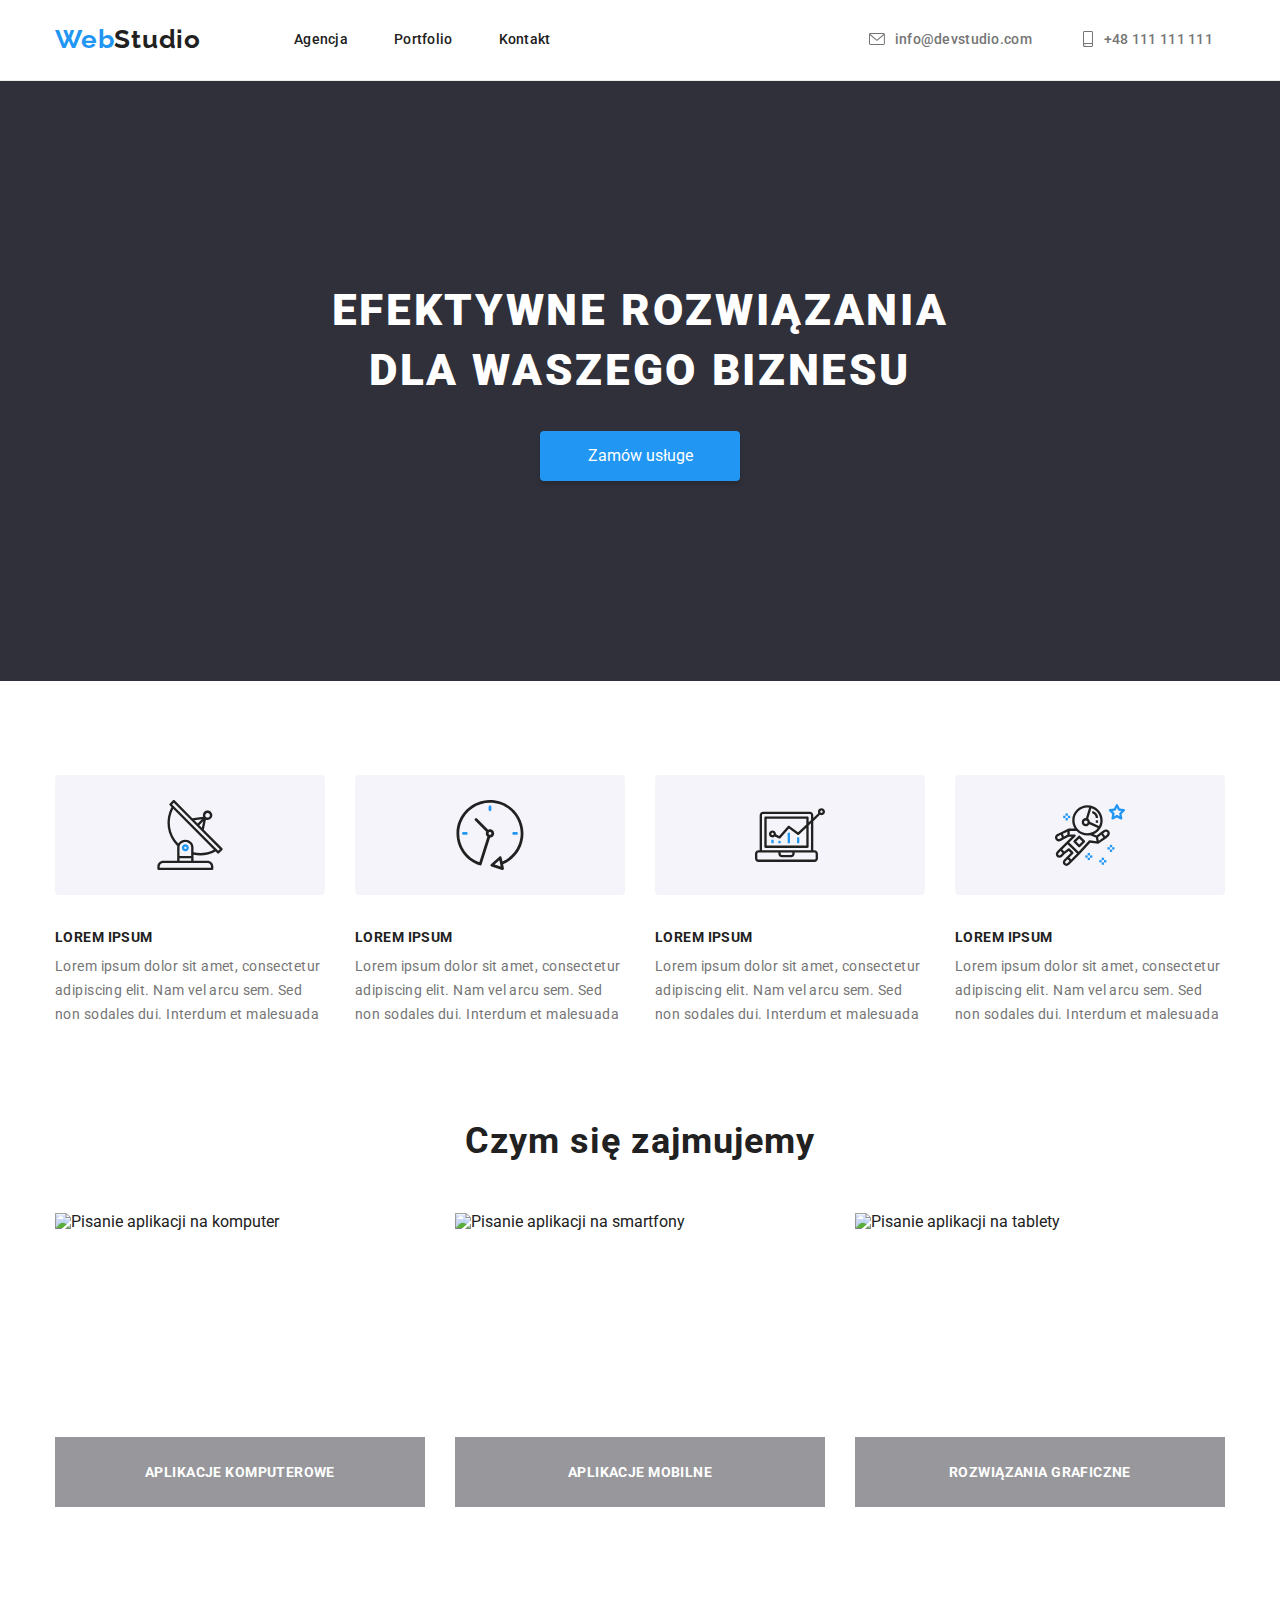
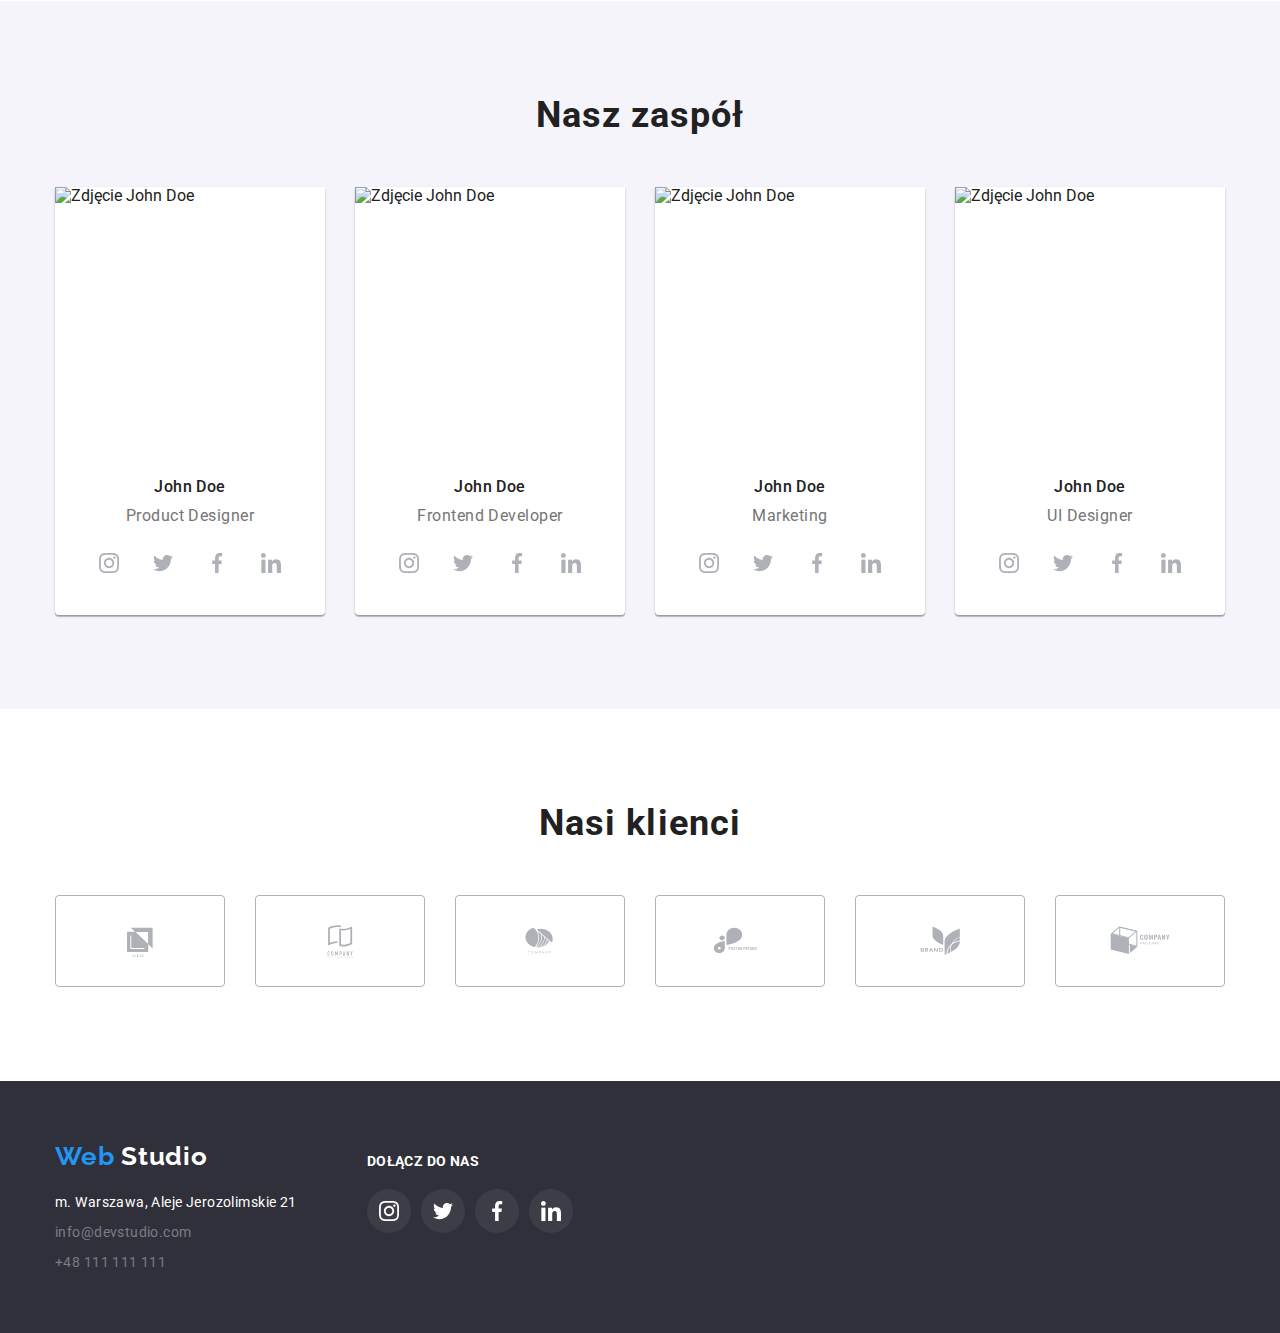
==== index.html @ 71140097 "Whot-we-do is don" ====
<!DOCTYPE html>
<html lang="pl">

<head>
    <meta charset="UTF-8">
    <meta http-equiv="X-UA-Compatible" content="IE=edge">
    <meta name="viewport" content="width=device-width, initial-scale=1.0">
    <title>WebStudio</title>
    <link rel="stylesheet"
        href="https://cdnjs.cloudflare.com/ajax/libs/modern-normalize/1.0.0/modern-normalize.min.css" />
    <link rel="stylesheet" href="./css/styles.css" />
    <link
        href="https://fonts.googleapis.com/css2?family=Raleway:wght@700&family=Roboto:wght@400;500;700;900&display=swap"
        rel="stylesheet" />

</head>

<body>

   <header class="header">
        <div class="container ">
            <a class="logo" href="./index.html"><span class="logo-span">Web</span>Studio</a>
            <nav class="navigation">
                <ul class="navigation__list list">
                    <li class="navigation__item ">
                        <a class="navigation__link" href="./index.html">Agencja</a>
                    </li>
                    <li class="navigation__item">
                        <a class="navigation__link" href="./portfolio.html">Portfolio</a>
                    </li>
                    <li class="navigation__item">
                        <a class="navigation__link" href="#">Kontakt</a>
                    </li>
                </ul>
            </nav>
            <address class="header-address">
                <ul class="header-address__list list">
                    <li class="header-address__item">
                        <a class="header-address__link  header__mail" href="mailto:info@devstudio.com">
                            <svg class="header-address__icon header-address__envelope">
                                <use href="./images/icons.svg#icon-envelope"></use>
                            </svg>
                            info@devstudio.com
                        </a>
                    </li>
                    <li class="header-address__item">
                        <a class="header-address__link  header__tel" href="tel:+48111111111">
                            <svg class="header-address__icon header-address__phone">
                                <use href="./images/icons.svg#icon-smartphone"></use>
                            </svg>
                            +48 111 111 111
                        </a>
                    </li>
                </ul>
            </address>
        </div>
    </header>

    <main>
        <!-- ORDERS -->
        <section class="orders orders-photo">
            <div class="container">                
                <h1 class="order-title">EFEKTYWNE ROZWIĄZANIA DLA WASZEGO BIZNESU </h1>
                <button class="order-btn" type="button"> Zamów usługe</button>                  
            </div>
        </section>

        <!-- 4x DISCRIPION     -->
        <section class="discription">
            <div class="container">

                <ul class="discription__list list">

                    <li class="discription__item">
                        <figure>
                            <svg class="discription__icon">
                                <use href="./images/icons.svg#icon-antenna1"></use>
                            </svg>
                            <figcaption>
                                <h3 class="discription__title">LOREM IPSUM</h3>
                                <p class="discription__text">Lorem ipsum dolor sit amet, consectetur
                                    adipiscing elit. Nam vel arcu sem. Sed
                                    non sodales dui. Interdum et malesuada</p>
                            </figcaption>
                        </figure>
                    </li>

                    <li class="discription__item">
                        <figure>
                            <svg class="discription__icon">
                                <use href="./images/icons.svg#icon-clock2"></use>
                            </svg>
                            <figcaption>
                                <h3 class="discription__title">LOREM IPSUM</h3>
                                <p class="discription__text">Lorem ipsum dolor sit amet, consectetur
                                    adipiscing elit. Nam vel arcu sem. Sed
                                    non sodales dui. Interdum et malesuada</p>
                            </figcaption>
                        </figure>
                    </li>

                    <li class="discription__item">
                        <figure>
                            <svg class="discription__icon">
                                <use href="./images/icons.svg#icon-laptop3"></use>
                            </svg>
                            <figcaption>
                                <h3 class="discription__title">LOREM IPSUM</h3>
                                <p class="discription__text">Lorem ipsum dolor sit amet, consectetur
                                    adipiscing elit. Nam vel arcu sem. Sed
                                    non sodales dui. Interdum et malesuada</p>
                            </figcaption>
                        </figure>
                    </li>

                    <li class="discription__item">
                        <figure>
                            <svg class="discription__icon">
                                <use href="./images/icons.svg#icon-astronaut4"></use>
                            </svg>
                            <figcaption>
                                <h3 class="discription__title">LOREM IPSUM</h3>
                                <p class="discription__text">Lorem ipsum dolor sit amet, consectetur
                                    adipiscing elit. Nam vel arcu sem. Sed
                                    non sodales dui. Interdum et malesuada</p>
                            </figcaption>
                        </figure>
                    </li>
                </ul>
            </div>
        </section>

        <!-- WHOT WE DO          -->
        <section class="whot-we-do ">
            <div class="container">

                <h2 class="agencja-main-category">Czym się zajmujemy</h2>

                <ul class="whot-we-do__list list">
                    <li class="whot-we-do__item">
                        <img src="./images/what_we_do/what_we_do_img.jpg"
                            alt="Pisanie aplikacji na komputer" width="370" height="294">
                        <p class="whot-we-do__lable">Aplikacje komputerowe</p>
                    </li>
                    <li class="whot-we-do__item">
                        <img src="./images/what_we_do/what_we_do_img2.jpg"
                            alt="Pisanie aplikacji na smartfony" width="370" height="294">
                        <p class="whot-we-do__lable">Aplikacje mobilne</p>
                    </li>
                    <li class="whot-we-do__item">
                        <img src="./images/what_we_do/what_we_do_img3.jpg"
                            alt="Pisanie aplikacji na tablety" width="370" height="294">
                        <p class="whot-we-do__lable">Rozwiązania graficzne</p>
                    </li>
                </ul>
            </div>
        </section>

        <!-- TEAM -->
        <section class="team">
            <div class="container">

                <h2 class="agencja-main-category">Nasz zaspół</h2>

                <ul class="team__list list">
                    <li class="team__item">
                        <figure>
                            <img src="./images/team/team_img1.jpg" alt="Zdjęcie John Doe" width="270" height="260">
                            <figcaption class="team__figcaption">
                                <h3 class="team__name">John Doe</h3>
                                <p class="team__position">Product Designer</p>

                                <ul class="social-icon__list  social-icon__list--team list">
                                    
                                    <li class="social-icon__item social-icon__item--team">
                                        <a class="social-icon__link social-icon__link--team" href="#">
                                            <svg class="social-icon__icon social-icon__icon--team">
                                                <use href="./images/icons.svg#icon-instagram1"></use>
                                            </svg>
                                        </a>
                                    </li>

                                    <li class="social-icon__item social-icon__item--team">
                                        <a class="social-icon__link social-icon__link--team" href="#">
                                            <svg class="social-icon__icon social-icon__icon--team">
                                                <use href="./images/icons.svg#icon-twitter2"></use>
                                            </svg>
                                        </a>
                                    </li>

                                    <li class="social-icon__item social-icon__item--team">
                                        <a class="social-icon__link social-icon__link--team" href="#">
                                            <svg class="social-icon__icon social-icon__icon--team">
                                                <use href="./images/icons.svg#icon-facebook3"></use>
                                            </svg>
                                        </a>
                                    </li>

                                    <li class="social-icon__item social-icon__item--team">
                                        <a class="social-icon__link social-icon__link--team" href="#">
                                            <svg class="social-icon__icon social-icon__icon--team">
                                                <use href="./images/icons.svg#icon-linkedin4"></use>
                                            </svg>
                                        </a>
                                    </li>

                                </ul>
                            </figcaption>
                        </figure>

                    </li>
                    <li class="team__item">
                        <figure>
                            <img src="./images/team/team_img2.jpg" alt="Zdjęcie John Doe" width="270" height="260">
                            <figcaption class="team__figcaption">
                                <h3 class="team__name">John Doe</h3>
                                <p class="team__position">Frontend Developer</p>

                                <ul class="social-icon__list  social-icon__list--team list">
                                    
                                    <li class="social-icon__item social-icon__item--team">
                                        <a class="social-icon__link social-icon__link--team" href="#">
                                            <svg class="social-icon__icon social-icon__icon--team">
                                                <use href="./images/icons.svg#icon-instagram1"></use>
                                            </svg>
                                        </a>
                                    </li>

                                    <li class="social-icon__item social-icon__item--team">
                                        <a class="social-icon__link social-icon__link--team" href="#">
                                            <svg class="social-icon__icon social-icon__icon--team">
                                                <use href="./images/icons.svg#icon-twitter2"></use>
                                            </svg>
                                        </a>
                                    </li>

                                    <li class="social-icon__item social-icon__item--team">
                                        <a class="social-icon__link social-icon__link--team" href="#">
                                            <svg class="social-icon__icon social-icon__icon--team">
                                                <use href="./images/icons.svg#icon-facebook3"></use>
                                            </svg>
                                        </a>
                                    </li>

                                    <li class="social-icon__item social-icon__item--team">
                                        <a class="social-icon__link social-icon__link--team" href="#">
                                            <svg class="social-icon__icon social-icon__icon--team">
                                                <use href="./images/icons.svg#icon-linkedin4"></use>
                                            </svg>
                                        </a>
                                    </li>

                                </ul>
                            </figcaption>
                        </figure>

                    </li>
                    <li class="team__item ">
                        <figure>
                            <img src="./images/team/team_img3.jpg" alt="Zdjęcie John Doe" width="270" height="260">
                            <figcaption class="team__figcaption">
                                <h3 class="team__name">John Doe</h3>
                                <p class="team__position">Marketing</p>

                                <ul class="social-icon__list  social-icon__list--team list">
                                    
                                    <li class="social-icon__item social-icon__item--team">
                                        <a class="social-icon__link social-icon__link--team" href="#">
                                            <svg class="social-icon__icon social-icon__icon--team">
                                                <use href="./images/icons.svg#icon-instagram1"></use>
                                            </svg>
                                        </a>
                                    </li>

                                    <li class="social-icon__item social-icon__item--team">
                                        <a class="social-icon__link social-icon__link--team" href="#">
                                            <svg class="social-icon__icon social-icon__icon--team">
                                                <use href="./images/icons.svg#icon-twitter2"></use>
                                            </svg>
                                        </a>
                                    </li>

                                    <li class="social-icon__item social-icon__item--team">
                                        <a class="social-icon__link social-icon__link--team" href="#">
                                            <svg class="social-icon__icon social-icon__icon--team">
                                                <use href="./images/icons.svg#icon-facebook3"></use>
                                            </svg>
                                        </a>
                                    </li>

                                    <li class="social-icon__item social-icon__item--team">
                                        <a class="social-icon__link social-icon__link--team" href="#">
                                            <svg class="social-icon__icon social-icon__icon--team">
                                                <use href="./images/icons.svg#icon-linkedin4"></use>
                                            </svg>
                                        </a>
                                    </li>

                                </ul>
                            </figcaption>
                        </figure>

                    </li>
                    <li class="team__item">
                        <figure>
                            <img src="./images/team/team_img4.jpg" alt="Zdjęcie John Doe" width="270" height="260">
                            <figcaption class="team__figcaption">
                                <h3 class="team__name">John Doe</h3>
                                <p class="team__position">UI Designer</p>

                                <ul class="social-icon__list  social-icon__list--team list">
                                    
                                    <li class="social-icon__item social-icon__item--team">
                                        <a class="social-icon__link social-icon__link--team" href="#">
                                            <svg class="social-icon__icon social-icon__icon--team">
                                                <use href="./images/icons.svg#icon-instagram1"></use>
                                            </svg>
                                        </a>
                                    </li>

                                    <li class="social-icon__item social-icon__item--team">
                                        <a class="social-icon__link social-icon__link--team" href="#">
                                            <svg class="social-icon__icon social-icon__icon--team">
                                                <use href="./images/icons.svg#icon-twitter2"></use>
                                            </svg>
                                        </a>
                                    </li>

                                    <li class="social-icon__item social-icon__item--team">
                                        <a class="social-icon__link social-icon__link--team" href="#">
                                            <svg class="social-icon__icon social-icon__icon--team">
                                                <use href="./images/icons.svg#icon-facebook3"></use>
                                            </svg>
                                        </a>
                                    </li>

                                    <li class="social-icon__item social-icon__item--team">
                                        <a class="social-icon__link social-icon__link--team" href="#">
                                            <svg class="social-icon__icon social-icon__icon--team">
                                                <use href="./images/icons.svg#icon-linkedin4"></use>
                                            </svg>
                                        </a>
                                    </li>

                                </ul>
                            </figcaption>
                        </figure>
                    </li>
                </ul>
            </div>
        </section>

        <!-- OUER CUSTOMERS -->
        <section class="customers">
            <div class="container ">
                <h2 class="agencja-main-category">Nasi klienci</h2>

                <ul class="customers__list list">

                    <li class="customers__item">
                        <a class="customers__link" href="#">
                            <svg class="customers__logo">
                                <use href="./images/icons.svg#icon-client1"></use>
                            </svg>
                        </a>
                    </li>

                    <li class="customers__item">
                        <a class="customers__link" href="#">
                            <svg class="customers__logo">
                                <use href="./images/icons.svg#icon-client2"></use>
                            </svg>
                        </a>
                    </li>

                    <li class="customers__item">
                        <a class="customers__link" href="#">
                            <svg class="customers__logo">
                                <use href="./images/icons.svg#icon-client3"></use>
                            </svg>
                        </a>
                    </li>

                    <li class="customers__item">
                        <a class="customers__link" href="#">
                            <svg class="customers__logo">
                                <use href="./images/icons.svg#icon-client4"></use>
                            </svg>
                        </a>
                    </li>

                    <li class="customers__item">
                        <a class="customers__link" href="#">
                            <svg class="customers__logo">
                                <use href="./images/icons.svg#icon-client5"></use>
                            </svg>
                        </a>
                    </li>

                    <li class="customers__item">
                        <a class="customers__link" href="#">
                            <svg class="customers__logo">
                                <use href="./images/icons.svg#icon-client6"></use>
                            </svg>
                        </a>
                    </li>
                </ul>
            </div>
        </section>
    </main>

    <footer class="footer">
        <div class="container ">

            <div class="footer-information">
                    <a class="footer-logo" 
                        href="./index.html">
                        <span 
                            class="logo-span">Web
                        </span>Studio
                    </a>
                <address class="footer-address">
                    <ul class="footrt-address-list list">
                        <li class="footrt-address-item">
                            <a class="footer-address-link footer-address-link--color" 
                                href="#">m. Warszawa, Aleje
                                Jerozolimskie
                                21
                            </a>
                        </li>
                        <li class="footrt-address-item">
                            <a class="footer-address-link"
                                href="mailto:info@devstudio.com">info@devstudio.com
                            </a>
                        </li>
                        <li class="footrt-address-item">
                            <a class="footer-address-link" 
                                href="tel:+48111111111">+48 111 111
                                111
                            </a>
                        </li>
                    </ul>
                </address>
            </div>

            <div class="footer-social">
                <h3 class="footer-social__title">DOŁĄCZ DO NAS</h3>

                <ul class="social-icon__list  social-icon__list--footer list">
                                        
                    <li class="social-icon__item social-icon__item--footer">
                        <a class="social-icon__link social-icon__link--footer" href="#">
                            <svg class="social-icon__icon social-icon__icon--footer">
                                <use href="./images/icons.svg#icon-instagram1"></use>
                            </svg>
                        </a>
                    </li>

                    <li class="social-icon__item social-icon__item--footer">
                        <a class="social-icon__link social-icon__link--footer" href="#">
                            <svg class="social-icon__icon social-icon__icon--footer">
                                <use href="./images/icons.svg#icon-twitter2"></use>
                            </svg>
                        </a>
                    </li>

                    <li class="social-icon__item social-icon__item--footer">
                        <a class="social-icon__link social-icon__link--footer" href="#">
                            <svg class="social-icon__icon social-icon__icon--footer">
                                <use href="./images/icons.svg#icon-facebook3"></use>
                            </svg>
                        </a>
                    </li>

                    <li class="social-icon__item social-icon__item--footer">
                        <a class="social-icon__link social-icon__link--footer" href="#">
                            <svg class="social-icon__icon social-icon__icon--footer">
                                <use href="./images/icons.svg#icon-linkedin4"></use>
                            </svg>
                        </a>
                    </li>
                </ul>
            </div>
        </div>
    </footer>
</body>

</html>
---- css/styles.css ----
:root {
  --main-font: font-family: 'Roboto', sans-serif;
  ;
  --secondery-font: font-family: 'Raleway', sans-serif; 
 --main-color: #212121;
  --second-color: #757575;
  --color-blue: #2196F3;
  --color-background: #2F303A;
  --color-white: #FFF;
  --color-icon: #AFB1B8;
  --color-backdroud-second: #F5F4FA;
}

body {
  font-family: 'Roboto';
  color: var(--main-color);
}

h1,
h2,
h3,
h4,
h5,
h6,
ul,
ol,
figure {
  margin: 0;
  padding: 0;
}

ul,
ol {
  margin: 0;
  padding: 0;
}

p,
figure {
  margin: 0;
}

img {
  display: block;
}



.list {
  list-style-type: none;
}

.link {
  text-decoration: none;
  font-style: none;
}


.container {
  max-width: 1200px;
  width: 100%;
  margin: 0 auto;
  padding: 0 15px;
  /* outline: 2px dashed #f44336; */
}

.header{
  padding-top: 24px;
  padding-bottom: 25px;  
  border-bottom: 1px solid #ECECEC;
  /* outline: 2px dashed rgb(37, 190, 37); */
}

.header .container{
  display: flex;
  align-items: center;
  /* outline: 2px dashed rgb(37, 190, 37); */
}

.footer{
  padding-top: 60px;
  padding-bottom: 60px;
  /* outline: 2px dashed rgb(37, 190, 37); */
}

.portfolio{
  padding-top: 94px;
  padding-bottom: 94px;
  /* outline: 2px dashed rgb(37, 190, 37); */
}

.orders{
  padding-top: 200px;
  padding-bottom: 200px;
  background-color: var(--color-background);
  text-align: center;
  max-width: 1600px;
  margin: auto;
  /* outline: 2px dashed rgb(37, 190, 37); */
}

.orders-photo{
  background-image: 
  linear-gradient( rgba(47, 48, 58, 0.4), 
  rgba(47, 48, 58, 0.4)),
  url(../images/order-foto/Img.jpg);
  background-repeat: no-repeat;
  background-position: 50% 50%;
  background-size: cover;
}

.discription{
  padding-top: 94px;
  /* outline: 2px dashed rgb(37, 190, 37); */
}

.team{
  padding-top: 94px;
  padding-bottom: 94px;
  background-color: var(--color-backdroud-second);
  /* outline: 2px dashed rgb(37, 190, 37); */
}

.whot-we-do,
.customers{
  padding-top: 94px;
  padding-bottom: 94px;
  /* outline: 2px dashed rgb(37, 190, 37); */
}


/*============================ ICON =======================*/

.header-address__icon{
  display: inline-block;
  fill: currentColor;
  margin-right: 10px;
}

.header-address__envelope{
  width: 16px;
  height: 12px;
}

.header-address__phone{
  width: 12px;
  height: 16px;
}

.discription__icon{
  max-width: 270px;
  width: 100%;
  max-height: 120px;
  height: 100%;

  margin-bottom: 30px;
}

/*============ SOCIAL ICON =============*/
.social-icon__icon{
  width: 20px;
  height: 20px;
}

.social-icon__list{
  display: flex;

}
.social-icon__link{
  display: flex;
  width: 44px;
  height: 44px;
  border-radius: 50%;
  align-items: center;
  justify-content: center;
}

.social-icon__item:not(:last-child){
  margin-right: 10px;
}
/*============ END SOCIAL ICON =============*/

/*=========== ICON SOCIAL TEAM ============ */
.social-icon__list--team{
  display: flex;
  justify-content: center;
}

.social-icon__link--team{
  background-color: var(--color-white);
  fill: var(--color-icon);
}

.social-icon__link--team:hover,
.social-icon__link--team:focus {
  fill: var(--color-white);
  background-color: var(--color-blue);
}
/*=========== END ICON SOCIAL TEAM ============ */

/*=========== ICON SOCIAL FOOTER ============ */

.social-icon__link--footer{
  background-color: #ffffff10;
  fill: var(--color-white);
}

.social-icon__link--footer:hover,
.social-icon__link--footer:focus {
  fill: var(--color-white);
  background-color: var(--color-blue);
}
/*=========== END ICON SOCIAL FOOTER ============ */
/*============================ END ICON =======================*/

/* ============ HEDER ============== */


.logo {
  padding-right: 93px;
}

.header-address__link {
  color: var(--second-color);
  min-width: 110px;
  display: flex;
  align-items: center; 
}

.header-address{
  margin-left: auto;
  padding-left: 93px;
  margin-right: 12px;
}


.header-address__item:first-child {
  margin-right: 50px;  
}

.navigation__list,
.header-address__list{
  display: flex;
}


.navigation__item:not(:last-child) {
  margin-right: 46px;
}


.navigation__link{
  color: var(--main-color);
}

.navigation__link,
.header-address__link {
  text-decoration: none;
  font-style: normal;
  font-weight: 500;
  font-size: 14px;
  line-height: 1.142;
  letter-spacing: 0.02em;
 
}

.footer-address-link:hover,
.footer-address-link:focus,
.header-address__link:hover,
.header-address__link:focus,
.navigation__link:hover,
.navigation__link:focus {
  cursor: pointer;
  color: var(--color-blue);
}

/* ============== END NAVIGATION ==============  */
/* ===========   SECTION ORDERS =============== */
.order-title {
  max-width: 696px;
  font-weight: 900;
  font-size: 44px;
  line-height: 1.363;
  text-align: center;
  letter-spacing: 0.06em;
  text-transform: uppercase;
  color: var(--color-white);
  margin-left: auto;
  margin-right: auto;
}

.order-btn {
  width: 200px;
  height: 50px;

  margin-top: 30px;
  /* margin: 30px auto auto; */

  color: var(--color-white);
  background: #2196F3;
  box-shadow: 0px 4px 4px rgba(0, 0, 0, 0.15);
  border-radius: 4px;
  border: none;
  
}

.order-btn:hover,
.order-btn:focus {
  cursor: pointer;
}

/* =========== END  SECTION ORDERS =============== */
/* =============== DISCRIPTION 4X   ================ */
.discription__list {
  display: flex;
  justify-content: space-between;
}

.discription__item{
  max-width: 270px;
}

.discription__item:not(:last-child){
  margin-right: 30px;
}

.discription__title {
  margin-bottom: 10px;

  font-weight: 700;
  font-size: 14px;
  line-height: 1.142;
  letter-spacing: 0.03em;
  text-transform: uppercase;

  color: var(--color-black);
}

.discription__text {
  /* text-align: justify; */
  font-size: 14px;
  line-height: 1.714;
  letter-spacing: 0.03em;
  display: block;
  color: var(--second-color);
}

/* =============== END DISCRIPTION 4X   ================ */

/* ================== WHOT WE DO ======================== */

.whot-we-do__list {
  display: flex;
  justify-content: space-between;
}

.whot-we-do__item:not(:last-child){
  margin-right: 30px;
}

.whot-we-do__item{
  position: relative;
}

.whot-we-do__item > .whot-we-do__lable{
  position: absolute;
  bottom: 0;
  right: 0;
  padding-top: 27px;
  padding-bottom: 27px;
  width: 100%;

  font-weight: 700;
  font-size: 14px;
  line-height: 1.142;
  text-align: center;
  letter-spacing: 0.03em;
  text-transform: uppercase;

  color: var(--color-white);
  background-color: #2F303A80;
}

/* ================== END WHOT WE DO =================== */

/* ========================= TEM =========================*/
.team__list{
  display: flex;
  justify-content: space-between;
}

.team__figcaption{
  padding-top: 30px;
  padding-bottom: 30px;
}

.team__item:not(:last-child){
  margin-right: 30px;
}

.team__item {
  width: 270px;

  background: var(--color-white);

  box-shadow: 0px 1px 3px rgba(0, 0, 0, 0.12),
    0px 1px 1px rgba(0, 0, 0, 0.14),
    0px 2px 1px rgba(0, 0, 0, 0.2);
  border-radius: 0px 0px 4px 4px;
}


.agencja-main-category {
  padding-bottom: 50px;
  font-weight: 700;
  font-size: 36px;
  line-height: 1.166;
  text-align: center;
  letter-spacing: 0.03em;
  color: var(--color-black);
}

.team__name {
  text-align: center;
  margin-bottom: 10px;

  font-weight: 500;
  font-size: 16px;
  line-height: 1.187;
  letter-spacing: 0.03em;

  color: var(--color-black);
}

.team__position {
  text-align: center;
  margin-bottom: 16px;

  font-size: 16px;
  line-height: 1.187;
  letter-spacing: 0.03em;
  color: var(--second-color);
}

/* ======================= END TEM =======================*/
/* ===================== OUER CUSTOMERS ===================*/
.customers__list{
  display: flex;
  justify-content: space-between;
}

.customers__link{
  align-items: center;
  justify-content: center;
  display: flex;
  width: 170px;
  height: 92px;
  fill: var(--color-icon);
  border: 1px solid var(--color-icon);
  box-sizing: border-box;
  border-radius: 4px;
}

.customers__link:hover,
.customers__link:focus{
  fill: var(--color-blue);
  border: 1px solid var(--color-blue);
}

.customers__logo{
  width: 106px;
  height: 60px;
}

/* ===================== end OUER CUSTOMERS ===================*/
/* ======================= LOGO ======================= */

.logo,
.footer-logo {
  font-family: 'Raleway';
  text-decoration: none;
  font-weight: 700;
  font-size: 26px;
  line-height: 1.192;
  letter-spacing: 0.03em;
  color: var(--color-black);
}

.footer-logo{
  display: block;
  padding-bottom: 20px;
}

.logo-span {
  color: var(--color-blue);
}

.footer-logo {
  color: var(--color-white)
}

/* =================== END LOGO =================== */



/* =============================== BUTON PORTFOLIO =================== */
.portfolio-btns__list {
  display: flex;
  justify-content: center;
  padding-bottom: 50px;
}

.portfolio-btns__item:not(:last-child) {
  margin-right: 8px;
}

.portfolio-btns__btn {
  font-weight: 500;
  font-size: 16px;
  line-height: 1.625;
  letter-spacing: 0.03em;
  border: none;
  border-radius: 4px;
  color: #212121;
}

.portfolio-btns__btn:hover,
.portfolio-btns__btn:focus {
  cursor: pointer;

  background: var(--color-blue);
  color: var(--color-white);

  box-shadow: 0px 3px 1px rgba(0, 0, 0, 0.1),
    0px 1px 2px rgba(0, 0, 0, 0.08),
    0px 2px 2px rgba(0, 0, 0, 0.12);
  border-radius: 4px;
}


.wszystkie {
  width: 121px;
  height: 38px;
}

.strony {
  width: 93px;
  height: 38px;
}

.aplikacje {
  width: 114px;
  height: 38px;

}

.dizajn {
  width: 91px;
  height: 38px;
}

.marketing {
  width: 121px;
  height: 38px;
}

/* =============================== END BUTON PORTFOLIO =================== */
/* ================================== PHOTO PORTFOLIO =================== */


.portfolio-category__list {
  display: flex;
  justify-content: center;
  justify-content: space-between;
  flex-wrap: wrap;
  margin-right: -30px;
  margin-bottom: -30px;
}

.portfolio-category__item{
  max-width: 370px;
  margin-right: 30px;
  margin-bottom: 30px;
  display: flex;
  flex-wrap: wrap;
  flex-basis: auto;
}

.portfolio-category__item:hover,
.portfolio-category__item:focus{
  cursor: pointer;
  box-shadow: 
  0px 1px 1px rgba(0, 0, 0, 0.12), 
  0px 4px 4px rgba(0, 0, 0, 0.06), 
  1px 4px 6px rgba(0, 0, 0, 0.16);
}

.portfolio-category__figcaption{
  max-width: 370px;
  padding: 20px 24px;
  border-left: 1px solid #EEEEEE;
  border-right: 1px solid #EEEEEE;
  border-bottom: 1px solid #EEEEEE;
}

.portfolio-picture-title {
  width: 322px;
  height: 36px;
  
  

  font-weight: 700;
  font-size: 18px;
  line-height: 2;
  letter-spacing: 0.06em;
  color: var(--color-black);
}

.portfolio-pictue-name {
  width: 322px;
  height: 30px;

  font-size: 16px;
  line-height: 1.875;
  letter-spacing: 0.03em;
  color: var(--second-color);
}

/* =============================== END PHOTO PORTFOLIO =================== */


/* ==================== FOOTER ==================== */
.footer .container{
  display: flex;
}
/*=========== FOOTER ADDRESS =====================*/
.footrt-address-item:not(:last-child) {
  margin-bottom: 9px;
}

.footer {
  background-color: var(--color-background);
}

.footer-address-link {
  text-decoration: none;
  font-style: normal;
  font-size: 14px;
  line-height: 1.5;
  letter-spacing: 0.03em;
  color: #ffffff60;
}

.footer-address-link--style {
  text-decoration: underline;
}

.footer-address-link--color{
  color: var(--color-white);
}
/*=========== END FOOTER ADDRESS =====================*/

/*================= FOOTER SOCIAL  ===================*/
.footer-social{
  margin-left: 70px;
}

.footer-social__title{
margin-top: 12px;
margin-bottom: 20px;
font-size: 14px;
line-height: 1.142;
letter-spacing: 0.03em;
text-transform: uppercase;

color: var(--color-white);
}


/*================= FOOTER SOCIAL  ===================*/
/* ==================== END FOOTER ==================== */
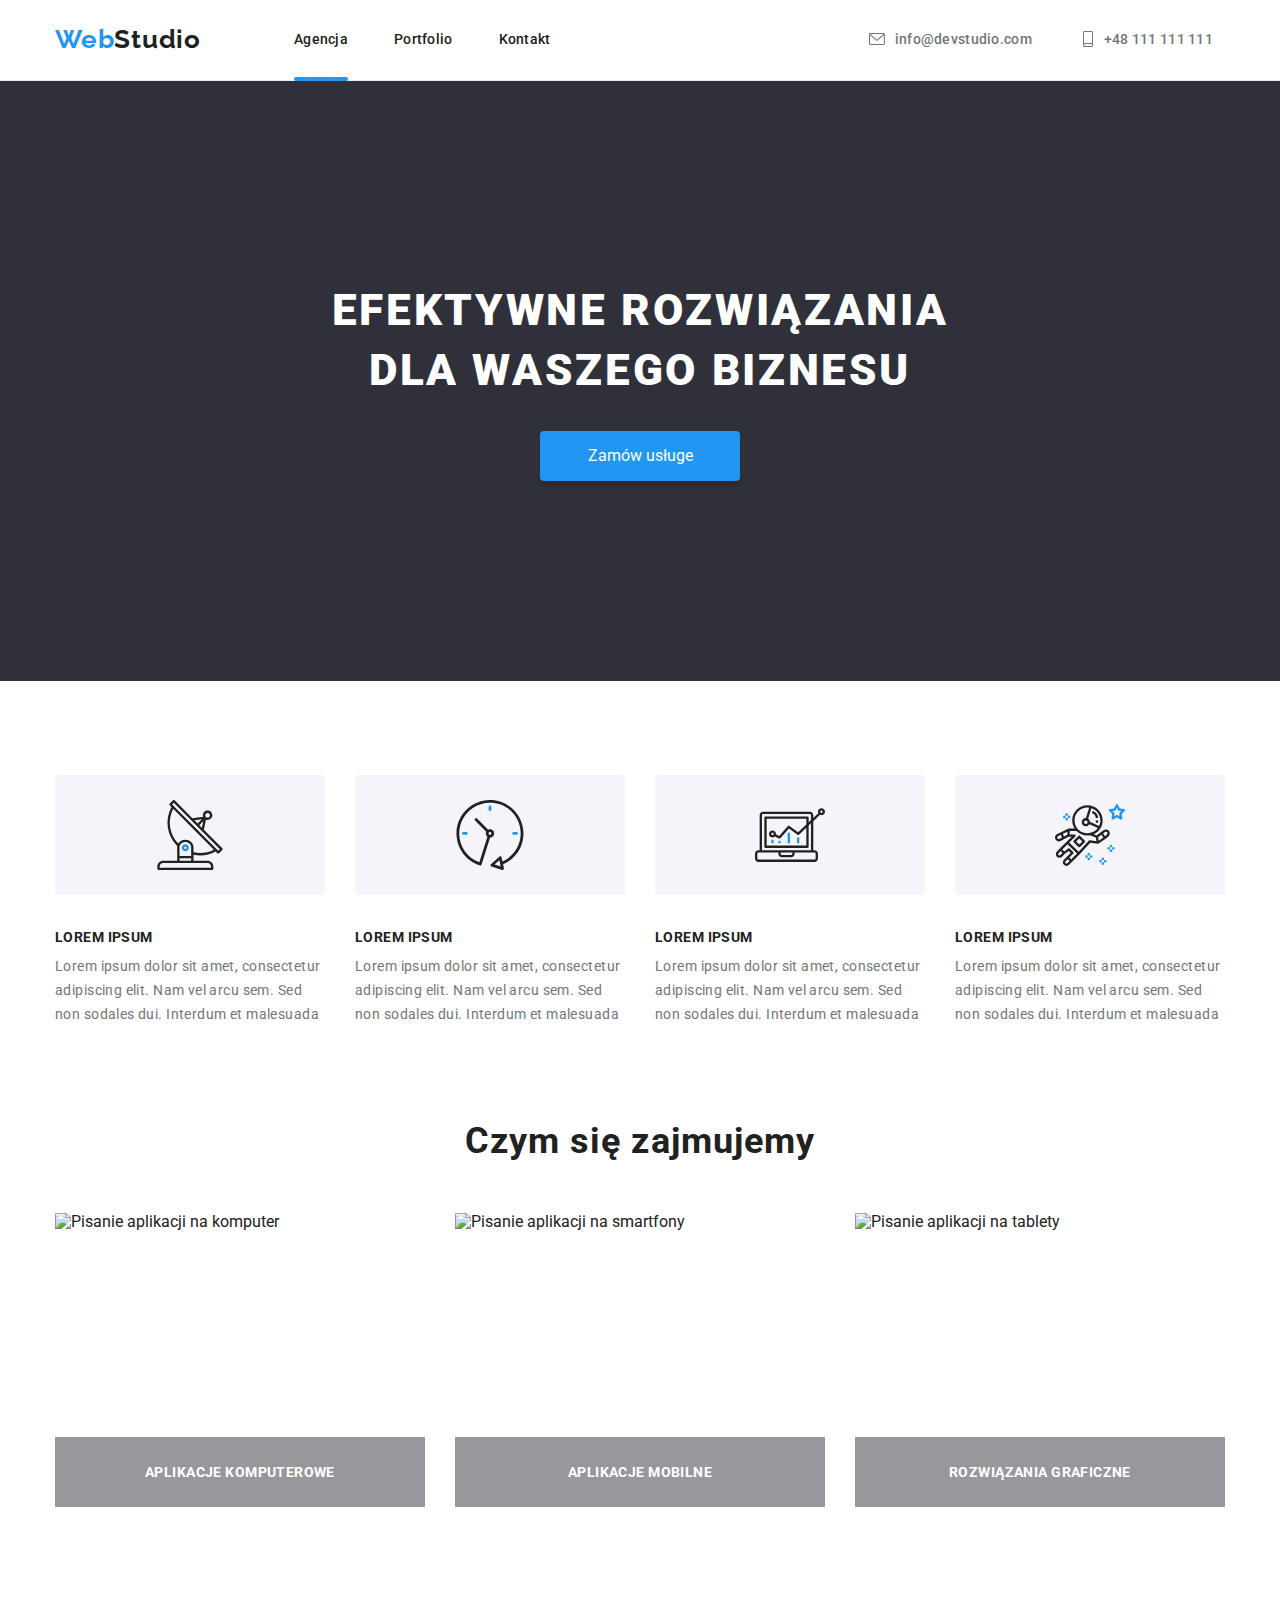
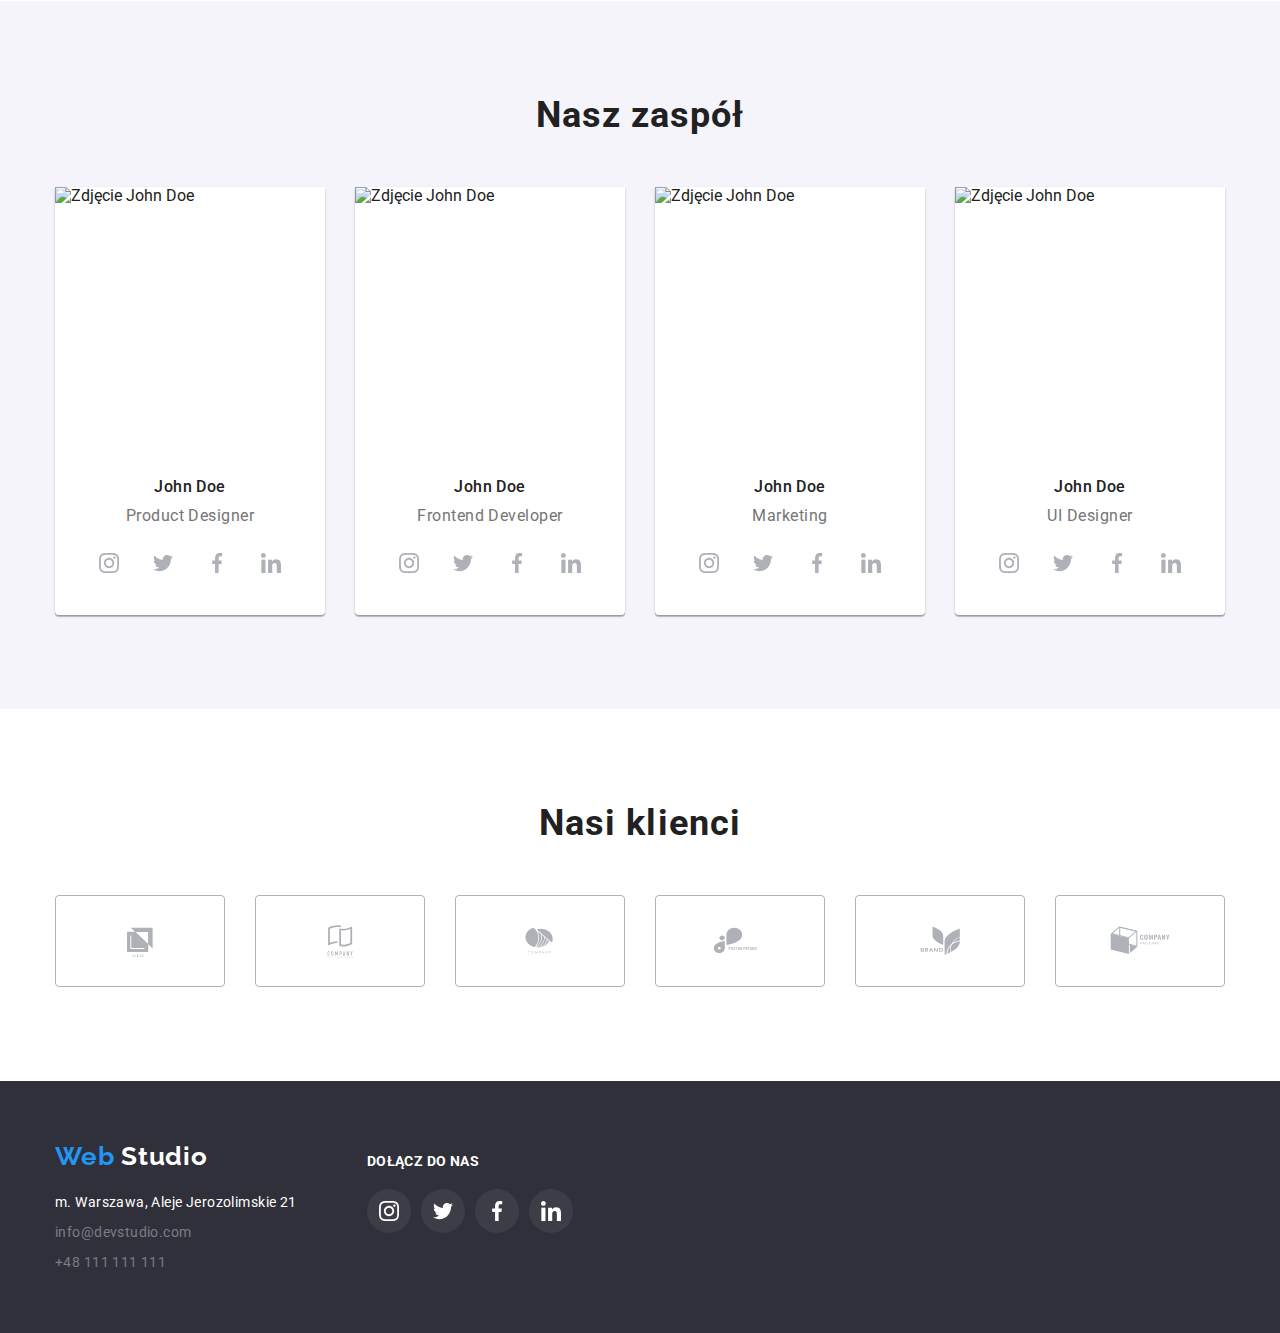
==== commit 9fab47a8: "Done" ====
--- a/index.html
+++ b/index.html
@@ -22,7 +22,7 @@
             <a class="logo" href="./index.html"><span class="logo-span">Web</span>Studio</a>
             <nav class="navigation">
                 <ul class="navigation__list list">
-                    <li class="navigation__item ">
+                    <li class="navigation__item navigation__item--activ">
                         <a class="navigation__link" href="./index.html">Agencja</a>
                     </li>
                     <li class="navigation__item">
@@ -61,7 +61,7 @@
         <section class="orders orders-photo">
             <div class="container">                
                 <h1 class="order-title">EFEKTYWNE ROZWIĄZANIA DLA WASZEGO BIZNESU </h1>
-                <button class="order-btn" type="button"> Zamów usługe</button>                  
+                <button class="order-btn" type="button" data-modal-open> Zamów usługe</button>                  
             </div>
         </section>
 
@@ -203,8 +203,8 @@
                                             </svg>
                                         </a>
                                     </li>
-
                                 </ul>
+                                
                             </figcaption>
                         </figure>
 
@@ -483,6 +483,18 @@
             </div>
         </div>
     </footer>
+
+    <div class="backdrop is-hidden" data-modal>
+        <div class="modal">
+            <button type="button" class="close-button" data-modal-close>
+                <svg class="exit-icon">
+                    <use href="./images/icons.svg#exit-icon"></use>
+                </svg>
+            </button>
+        </div>
+    </div>
+
+<script src="./js/modal.js"></script>
 </body>
 
 </html>--- a/css/styles.css
+++ b/css/styles.css
@@ -189,6 +189,10 @@
 .social-icon__link--team{
   background-color: var(--color-white);
   fill: var(--color-icon);
+
+  transition: 
+    fill 250ms cubic-bezier(0.4, 0, 0.2, 1), 
+    background-color 250ms cubic-bezier(0.4, 0, 0.2, 1);
 }
 
 .social-icon__link--team:hover,
@@ -203,6 +207,10 @@
 .social-icon__link--footer{
   background-color: #ffffff10;
   fill: var(--color-white);
+
+  transition: 
+    fill 250ms cubic-bezier(0.4, 0, 0.2, 1), 
+    background-color 250ms cubic-bezier(0.4, 0, 0.2, 1);
 }
 
 .social-icon__link--footer:hover,
@@ -251,6 +259,24 @@
 
 .navigation__link{
   color: var(--main-color);
+}
+
+.navigation__item{
+  position: relative;
+}
+
+.navigation__item--activ::after{
+  content: "";
+  position: absolute;
+  bottom: -32px;
+  left: 0;
+  display: block;
+
+  width: 100%;
+  height: 4px;
+
+  background: var(--color-blue);
+  border-radius: 2px;
 }
 
 .navigation__link,
@@ -262,6 +288,11 @@
   line-height: 1.142;
   letter-spacing: 0.02em;
  
+}
+.footer-address-link,
+.header-address__link,
+.navigation__link{
+transition: color 250ms cubic-bezier(0.4, 0, 0.2, 1);
 }
 
 .footer-address-link:hover,
@@ -301,7 +332,6 @@
   box-shadow: 0px 4px 4px rgba(0, 0, 0, 0.15);
   border-radius: 4px;
   border: none;
-  
 }
 
 .order-btn:hover,
@@ -400,9 +430,7 @@
 
 .team__item {
   width: 270px;
-
   background: var(--color-white);
-
   box-shadow: 0px 1px 3px rgba(0, 0, 0, 0.12),
     0px 1px 1px rgba(0, 0, 0, 0.14),
     0px 2px 1px rgba(0, 0, 0, 0.2);
@@ -459,6 +487,10 @@
   border: 1px solid var(--color-icon);
   box-sizing: border-box;
   border-radius: 4px;
+
+  transition: 
+    fill 250ms cubic-bezier(0.4, 0, 0.2, 1), 
+    background-color 250ms cubic-bezier(0.4, 0, 0.2, 1);
 }
 
 .customers__link:hover,
@@ -522,19 +554,23 @@
   border: none;
   border-radius: 4px;
   color: #212121;
+
+  transition: 
+    color 250ms cubic-bezier(0.4, 0, 0.2, 1), 
+    box-shadow 250ms cubic-bezier(0.4, 0, 0.2, 1), 
+    background-color 250ms cubic-bezier(0.4, 0, 0.2, 1);
 }
 
 .portfolio-btns__btn:hover,
 .portfolio-btns__btn:focus {
   cursor: pointer;
 
-  background: var(--color-blue);
+  background-color: var(--color-blue);
   color: var(--color-white);
 
   box-shadow: 0px 3px 1px rgba(0, 0, 0, 0.1),
     0px 1px 2px rgba(0, 0, 0, 0.08),
     0px 2px 2px rgba(0, 0, 0, 0.12);
-  border-radius: 4px;
 }
 
 
@@ -584,6 +620,8 @@
   display: flex;
   flex-wrap: wrap;
   flex-basis: auto;
+
+  transition: box-shadow 250ms cubic-bezier(0.4, 0, 0.2, 1); 
 }
 
 .portfolio-category__item:hover,
@@ -592,7 +630,7 @@
   box-shadow: 
   0px 1px 1px rgba(0, 0, 0, 0.12), 
   0px 4px 4px rgba(0, 0, 0, 0.06), 
-  1px 4px 6px rgba(0, 0, 0, 0.16);
+  1px 4px 6px rgba(0, 0, 0, 0.16);  
 }
 
 .portfolio-category__figcaption{
@@ -603,11 +641,40 @@
   border-bottom: 1px solid #EEEEEE;
 }
 
+.portfolio-category__box{
+  position: relative;
+  overflow: hidden;
+}
+
+.portfolio-category__overlay{
+  position: absolute;
+  top: 0;
+  left: 0;
+  width:  100%;
+  height: 100%;
+
+  background: rgba(33, 150, 243, 0.9);
+
+  transform: translatey(+100%);
+  transition: transform 250ms  cubic-bezier(0.4, 0, 0.2, 1);
+}
+
+.portfolio-category__overlay > p{
+  font-size: 18px;
+  line-height: 1.555;
+  letter-spacing: 0.03em;
+  padding: 49px 45px 49px 24px;
+
+  color: #FFFFFF;
+}
+
+.portfolio-category__item:hover .portfolio-category__overlay{
+  transform: translatey(0);
+}
+
 .portfolio-picture-title {
   width: 322px;
-  height: 36px;
-  
-  
+  height: 36px; 
 
   font-weight: 700;
   font-size: 18px;
@@ -679,3 +746,73 @@
 
 /*================= FOOTER SOCIAL  ===================*/
 /* ==================== END FOOTER ==================== */
+
+
+/*================= MODAL WINDOW ======================*/
+.backdrop{ 
+  display: flex;
+  background-color: hsla(0, 0%, 0%, .5);
+  position: fixed;
+  left: 0;
+  right: 0;
+  top: 0;
+  bottom: 0;
+
+  opacity: 1;
+
+  transition: opacity 250ms cubic-bezier(0.4, 0, 0.2, 1), visibility 250ms cubic-bezier(0.4, 0, 0.2, 1);
+  /* position: fixed;
+  left:0;
+  top:0;
+  width: 100%;
+  height: 100%; 
+  background: rgba(0, 0, 0, 0.2); */
+}
+
+.modal{
+  position: relative;
+  width: 528px;
+  height: 581px;
+
+  background: var(--color-white);
+  box-shadow: 0px 1px 3px rgba(0, 0, 0, 0.12), 
+  0px 1px 1px rgba(0, 0, 0, 0.14), 
+  0px 2px 1px rgba(0, 0, 0, 0.2);
+  border-radius: 4px;
+  
+  margin: auto; 
+
+  /* position: absolute; */
+  /* left: 50%; */
+  /* top: 50%; */
+   /* transform: translate(-50%, -50%); */
+}
+
+.is-hidden{
+  opacity: 0;
+  visibility: hidden;
+  pointer-events: none;
+}
+
+.modal .close-button{
+  position:absolute;
+  right: 8px;
+  top: 8px;
+
+  width: 30px;
+  height: 30px;
+  background: var(--color-white);
+  border-radius: 50%;
+  border: 1px solid rgba(0, 0, 0, 0.1);
+  
+  /* position:absolute;
+  top: 30px;
+  right: 30px; */
+}
+
+.exit-icon{
+  width: 11px;
+  height: 11px;
+}
+
+/*================= END MODAL WINDOW ======================*/